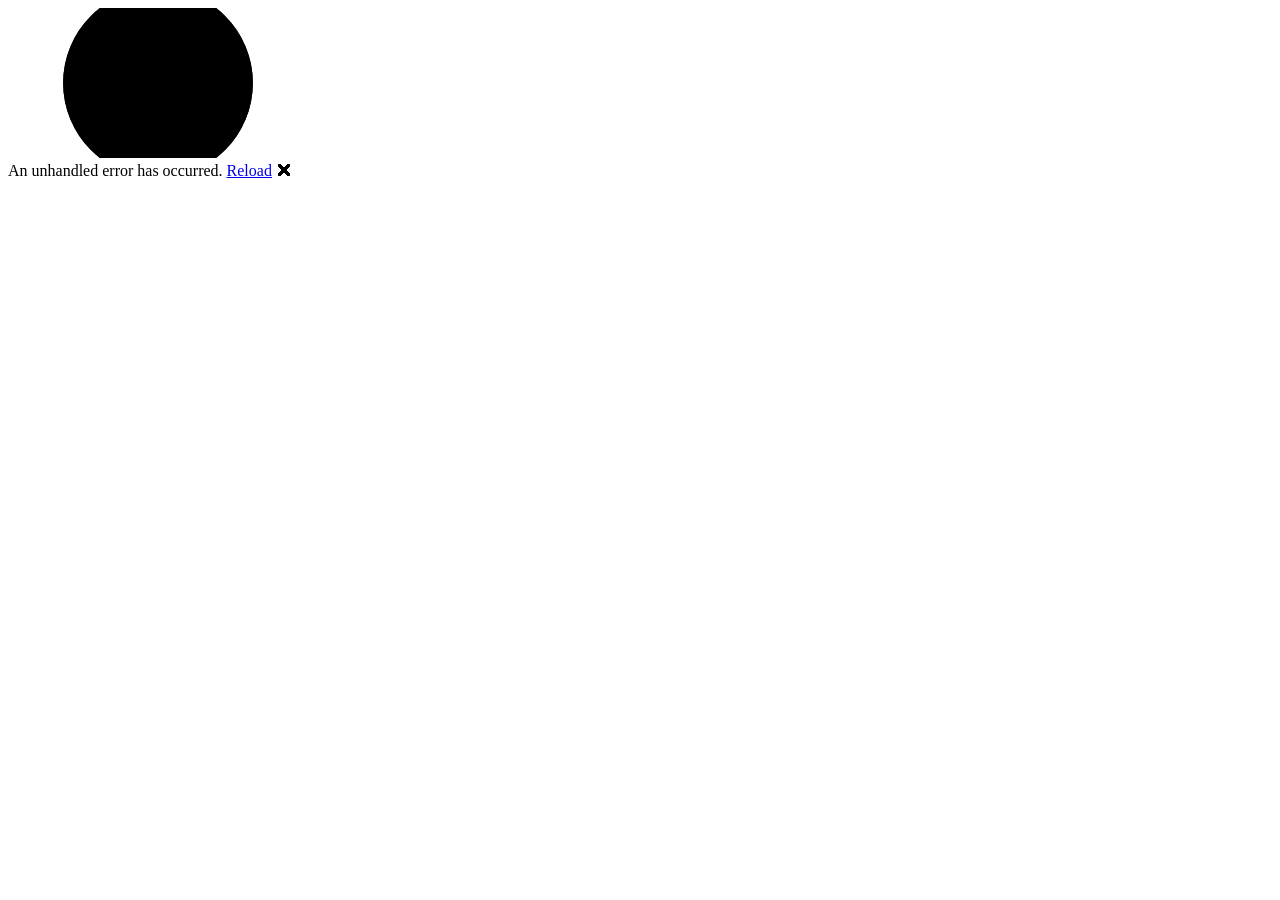
==== index.html @ 6d83def0 "Add index.html" ====
<!DOCTYPE html>
<html lang="en">

<head>
    <meta charset="utf-8" />
    <meta name="viewport" content="width=device-width, initial-scale=1.0" />
    <title>PriceTagPWA</title>
    <base href="/" />
    <link rel="stylesheet" href="lib/bootstrap/dist/css/bootstrap.min.css" />
    <link rel="stylesheet" href="css/app.css" />
    <link rel="icon" type="image/png" href="favicon.png" />
    <link href="PriceTagPWA.styles.css" rel="stylesheet" />
    <link href="manifest.webmanifest" rel="manifest" />
    <link rel="apple-touch-icon" sizes="512x512" href="icon-512.png" />
    <link rel="apple-touch-icon" sizes="192x192" href="icon-192.png" />
</head>

<body>
    <div id="app">
        <svg class="loading-progress">
            <circle r="40%" cx="50%" cy="50%" />
            <circle r="40%" cx="50%" cy="50%" />
        </svg>
        <div class="loading-progress-text"></div>
    </div>

    <div id="blazor-error-ui">
        An unhandled error has occurred.
        <a href="." class="reload">Reload</a>
        <span class="dismiss">🗙</span>
    </div>
    <script src="_framework/blazor.webassembly.js"></script>
    <script>navigator.serviceWorker.register('service-worker.js');</script>
    <script>
        let stream = null;

        async function startCamera() {
            try {
                stream = await navigator.mediaDevices.getUserMedia({
                    video: { facingMode: 'environment' }
                });
                const video = document.getElementById('video');
                video.srcObject = stream;
            } catch (err) {
                alert('Не удалось открыть камеру: ' + err.message);
            }
        }

        function capturePhoto() {
            const video = document.getElementById('video');
            const canvas = document.getElementById('canvas');
            canvas.width = video.videoWidth;
            canvas.height = video.videoHeight;
            canvas.getContext('2d').drawImage(video, 0, 0);
            return canvas.toDataURL('image/jpeg');
        }

        function stopCamera() {
            if (stream) {
                stream.getTracks().forEach(track => track.stop());
                stream = null;
            }
        }
    </script>
</body>

</html>
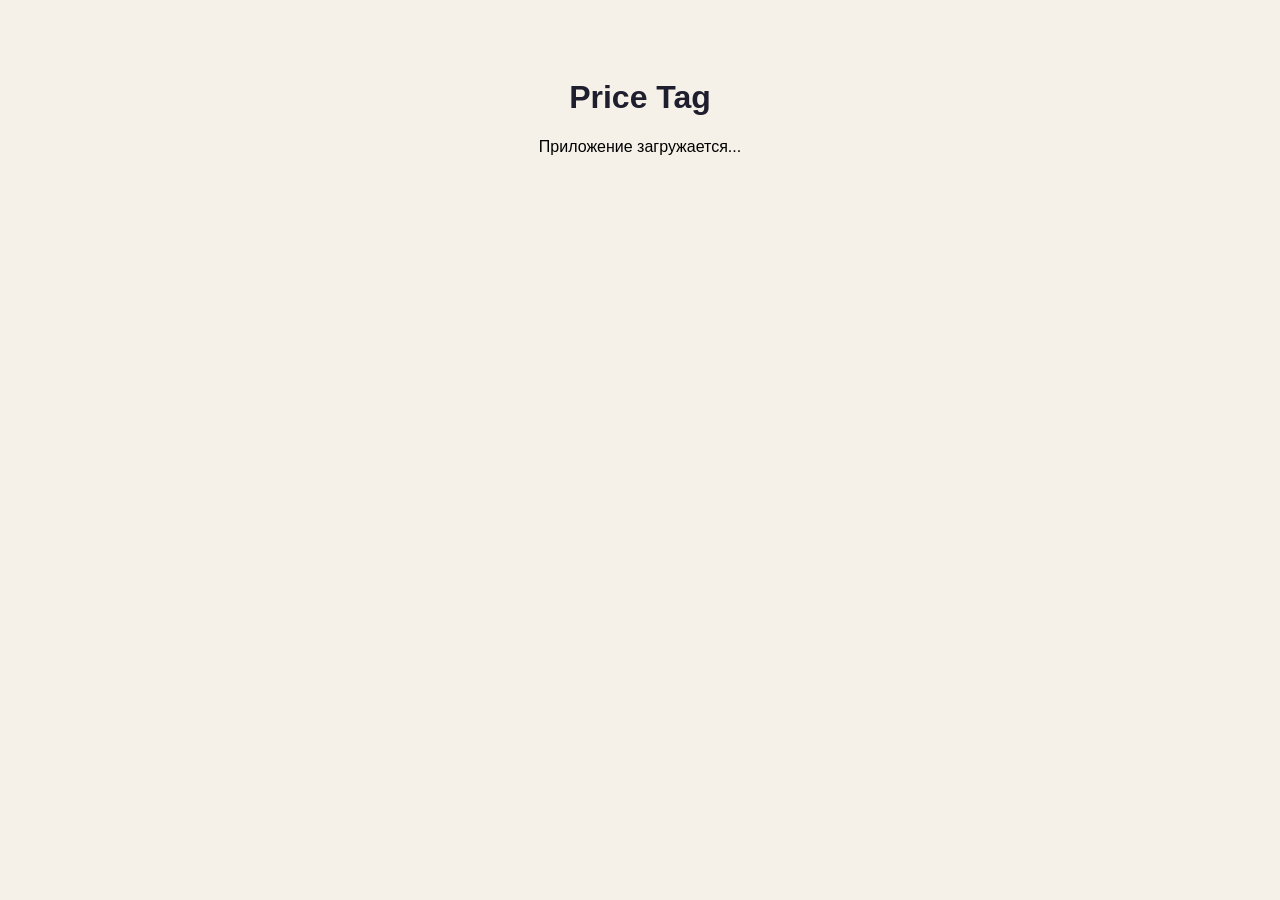
==== commit af6debe8: "Simple test page" ====
--- a/index.html
+++ b/index.html
@@ -1,67 +1,16 @@
 <!DOCTYPE html>
-<html lang="en">
-
+<html>
 <head>
-    <meta charset="utf-8" />
-    <meta name="viewport" content="width=device-width, initial-scale=1.0" />
-    <title>PriceTagPWA</title>
-    <base href="/" />
-    <link rel="stylesheet" href="lib/bootstrap/dist/css/bootstrap.min.css" />
-    <link rel="stylesheet" href="css/app.css" />
-    <link rel="icon" type="image/png" href="favicon.png" />
-    <link href="PriceTagPWA.styles.css" rel="stylesheet" />
-    <link href="manifest.webmanifest" rel="manifest" />
-    <link rel="apple-touch-icon" sizes="512x512" href="icon-512.png" />
-    <link rel="apple-touch-icon" sizes="192x192" href="icon-192.png" />
+    <meta charset="UTF-8">
+    <meta name="viewport" content="width=device-width, initial-scale=1.0">
+    <title>Price Tag</title>
+    <style>
+        body { background: #F5F1E8; font-family: Arial; text-align: center; padding: 50px; }
+        h1 { color: #1E1E2E; }
+    </style>
 </head>
-
 <body>
-    <div id="app">
-        <svg class="loading-progress">
-            <circle r="40%" cx="50%" cy="50%" />
-            <circle r="40%" cx="50%" cy="50%" />
-        </svg>
-        <div class="loading-progress-text"></div>
-    </div>
-
-    <div id="blazor-error-ui">
-        An unhandled error has occurred.
-        <a href="." class="reload">Reload</a>
-        <span class="dismiss">🗙</span>
-    </div>
-    <script src="_framework/blazor.webassembly.js"></script>
-    <script>navigator.serviceWorker.register('service-worker.js');</script>
-    <script>
-        let stream = null;
-
-        async function startCamera() {
-            try {
-                stream = await navigator.mediaDevices.getUserMedia({
-                    video: { facingMode: 'environment' }
-                });
-                const video = document.getElementById('video');
-                video.srcObject = stream;
-            } catch (err) {
-                alert('Не удалось открыть камеру: ' + err.message);
-            }
-        }
-
-        function capturePhoto() {
-            const video = document.getElementById('video');
-            const canvas = document.getElementById('canvas');
-            canvas.width = video.videoWidth;
-            canvas.height = video.videoHeight;
-            canvas.getContext('2d').drawImage(video, 0, 0);
-            return canvas.toDataURL('image/jpeg');
-        }
-
-        function stopCamera() {
-            if (stream) {
-                stream.getTracks().forEach(track => track.stop());
-                stream = null;
-            }
-        }
-    </script>
+    <h1>Price Tag</h1>
+    <p>Приложение загружается...</p>
 </body>
-
-</html>
+</html>
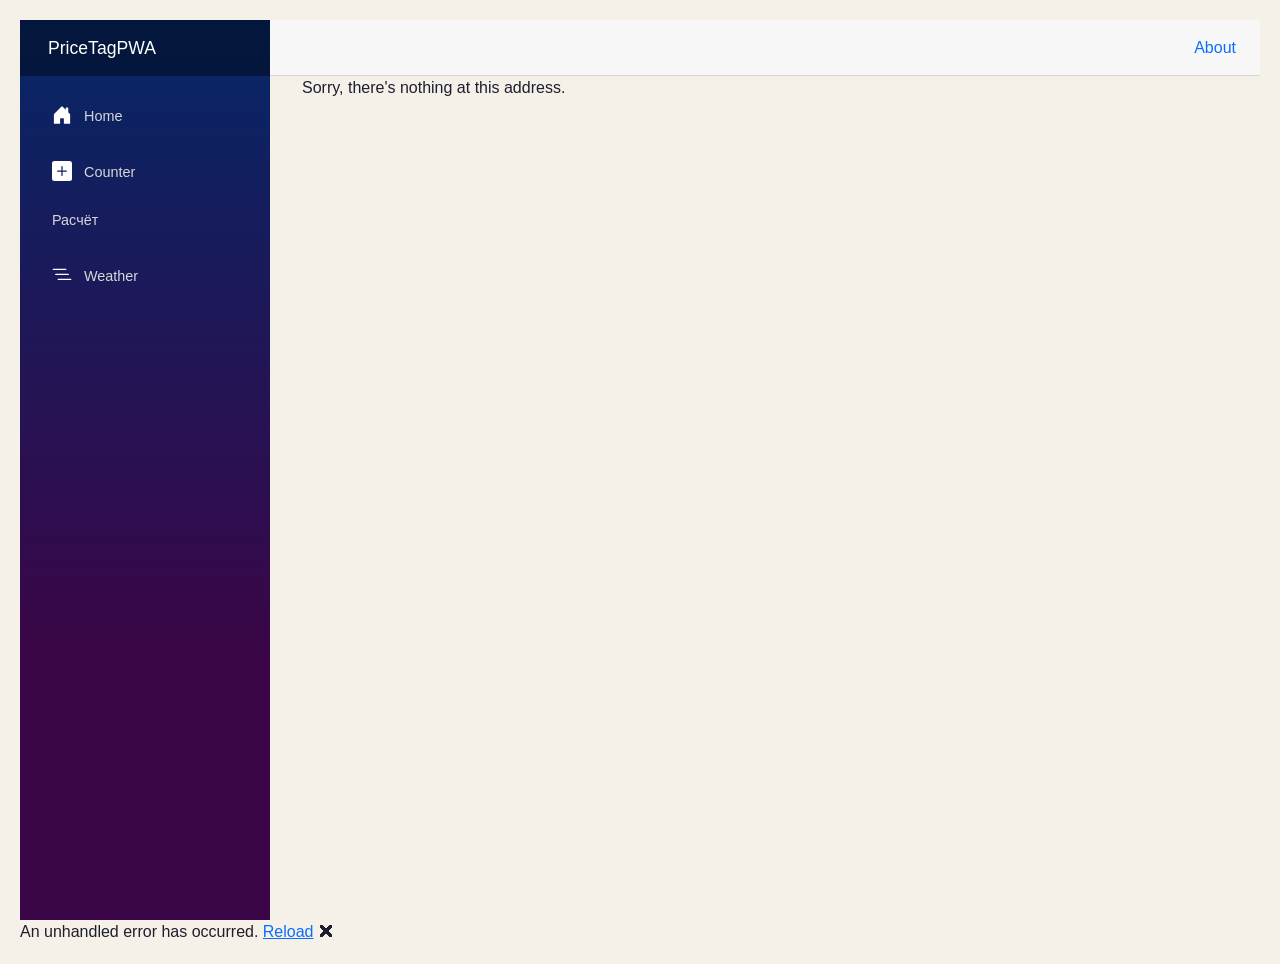
==== commit a521e590: "Restore Blazor index" ====
--- a/index.html
+++ b/index.html
@@ -1,16 +1,67 @@
 <!DOCTYPE html>
-<html>
+<html lang="en">
+
 <head>
-    <meta charset="UTF-8">
-    <meta name="viewport" content="width=device-width, initial-scale=1.0">
-    <title>Price Tag</title>
-    <style>
-        body { background: #F5F1E8; font-family: Arial; text-align: center; padding: 50px; }
-        h1 { color: #1E1E2E; }
-    </style>
+    <meta charset="utf-8" />
+    <meta name="viewport" content="width=device-width, initial-scale=1.0" />
+    <title>PriceTagPWA</title>
+    <base href="/" />
+    <link rel="stylesheet" href="lib/bootstrap/dist/css/bootstrap.min.css" />
+    <link rel="stylesheet" href="css/app.css" />
+    <link rel="icon" type="image/png" href="favicon.png" />
+    <link href="PriceTagPWA.styles.css" rel="stylesheet" />
+    <link href="manifest.webmanifest" rel="manifest" />
+    <link rel="apple-touch-icon" sizes="512x512" href="icon-512.png" />
+    <link rel="apple-touch-icon" sizes="192x192" href="icon-192.png" />
 </head>
+
 <body>
-    <h1>Price Tag</h1>
-    <p>Приложение загружается...</p>
+    <div id="app">
+        <svg class="loading-progress">
+            <circle r="40%" cx="50%" cy="50%" />
+            <circle r="40%" cx="50%" cy="50%" />
+        </svg>
+        <div class="loading-progress-text"></div>
+    </div>
+
+    <div id="blazor-error-ui">
+        An unhandled error has occurred.
+        <a href="." class="reload">Reload</a>
+        <span class="dismiss">🗙</span>
+    </div>
+    <script src="_framework/blazor.webassembly.js"></script>
+    <script>navigator.serviceWorker.register('service-worker.js');</script>
+    <script>
+        let stream = null;
+
+        async function startCamera() {
+            try {
+                stream = await navigator.mediaDevices.getUserMedia({
+                    video: { facingMode: 'environment' }
+                });
+                const video = document.getElementById('video');
+                video.srcObject = stream;
+            } catch (err) {
+                alert('Не удалось открыть камеру: ' + err.message);
+            }
+        }
+
+        function capturePhoto() {
+            const video = document.getElementById('video');
+            const canvas = document.getElementById('canvas');
+            canvas.width = video.videoWidth;
+            canvas.height = video.videoHeight;
+            canvas.getContext('2d').drawImage(video, 0, 0);
+            return canvas.toDataURL('image/jpeg');
+        }
+
+        function stopCamera() {
+            if (stream) {
+                stream.getTracks().forEach(track => track.stop());
+                stream = null;
+            }
+        }
+    </script>
 </body>
-</html>+
+</html>
--- a/css/app.css
+++ b/css/app.css
@@ -0,0 +1,28 @@
+body {
+    background-color: #F5F1E8;
+    color: #1E1E2E;
+    font-family: Arial, sans-serif;
+    margin: 20px;
+}
+
+input {
+    width: 100%;
+    padding: 10px;
+    margin: 6px 0;
+    border: 1px solid #1E1E2E;
+    border-radius: 8px;
+    background: transparent;
+    font-size: 16px;
+}
+
+button {
+    padding: 12px 24px;
+    background: transparent;
+    border: 2px solid #1E1E2E;
+    border-radius: 10px;
+    font-size: 16px;
+    font-weight: bold;
+    color: #1E1E2E;
+    cursor: pointer;
+    margin: 6px;
+}
--- a/PriceTagPWA.styles.css
+++ b/PriceTagPWA.styles.css
@@ -0,0 +1,162 @@
+/* /Layout/MainLayout.razor.rz.scp.css */
+.page[b-a6xgtzlqh4] {
+    position: relative;
+    display: flex;
+    flex-direction: column;
+}
+
+main[b-a6xgtzlqh4] {
+    flex: 1;
+}
+
+.sidebar[b-a6xgtzlqh4] {
+    background-image: linear-gradient(180deg, rgb(5, 39, 103) 0%, #3a0647 70%);
+}
+
+.top-row[b-a6xgtzlqh4] {
+    background-color: #f7f7f7;
+    border-bottom: 1px solid #d6d5d5;
+    justify-content: flex-end;
+    height: 3.5rem;
+    display: flex;
+    align-items: center;
+}
+
+    .top-row[b-a6xgtzlqh4]  a, .top-row[b-a6xgtzlqh4]  .btn-link {
+        white-space: nowrap;
+        margin-left: 1.5rem;
+        text-decoration: none;
+    }
+
+    .top-row[b-a6xgtzlqh4]  a:hover, .top-row[b-a6xgtzlqh4]  .btn-link:hover {
+        text-decoration: underline;
+    }
+
+    .top-row[b-a6xgtzlqh4]  a:first-child {
+        overflow: hidden;
+        text-overflow: ellipsis;
+    }
+
+@media (max-width: 640.98px) {
+    .top-row[b-a6xgtzlqh4] {
+        justify-content: space-between;
+    }
+
+    .top-row[b-a6xgtzlqh4]  a, .top-row[b-a6xgtzlqh4]  .btn-link {
+        margin-left: 0;
+    }
+}
+
+@media (min-width: 641px) {
+    .page[b-a6xgtzlqh4] {
+        flex-direction: row;
+    }
+
+    .sidebar[b-a6xgtzlqh4] {
+        width: 250px;
+        height: 100vh;
+        position: sticky;
+        top: 0;
+    }
+
+    .top-row[b-a6xgtzlqh4] {
+        position: sticky;
+        top: 0;
+        z-index: 1;
+    }
+
+    .top-row.auth[b-a6xgtzlqh4]  a:first-child {
+        flex: 1;
+        text-align: right;
+        width: 0;
+    }
+
+    .top-row[b-a6xgtzlqh4], article[b-a6xgtzlqh4] {
+        padding-left: 2rem !important;
+        padding-right: 1.5rem !important;
+    }
+}
+/* /Layout/NavMenu.razor.rz.scp.css */
+.navbar-toggler[b-42p5v7lmee] {
+    background-color: rgba(255, 255, 255, 0.1);
+}
+
+.top-row[b-42p5v7lmee] {
+    min-height: 3.5rem;
+    background-color: rgba(0,0,0,0.4);
+}
+
+.navbar-brand[b-42p5v7lmee] {
+    font-size: 1.1rem;
+}
+
+.bi[b-42p5v7lmee] {
+    display: inline-block;
+    position: relative;
+    width: 1.25rem;
+    height: 1.25rem;
+    margin-right: 0.75rem;
+    top: -1px;
+    background-size: cover;
+}
+
+.bi-house-door-fill-nav-menu[b-42p5v7lmee] {
+    background-image: url("data:image/svg+xml,%3Csvg xmlns='http://www.w3.org/2000/svg' width='16' height='16' fill='white' class='bi bi-house-door-fill' viewBox='0 0 16 16'%3E%3Cpath d='M6.5 14.5v-3.505c0-.245.25-.495.5-.495h2c.25 0 .5.25.5.5v3.5a.5.5 0 0 0 .5.5h4a.5.5 0 0 0 .5-.5v-7a.5.5 0 0 0-.146-.354L13 5.793V2.5a.5.5 0 0 0-.5-.5h-1a.5.5 0 0 0-.5.5v1.293L8.354 1.146a.5.5 0 0 0-.708 0l-6 6A.5.5 0 0 0 1.5 7.5v7a.5.5 0 0 0 .5.5h4a.5.5 0 0 0 .5-.5Z'/%3E%3C/svg%3E");
+}
+
+.bi-plus-square-fill-nav-menu[b-42p5v7lmee] {
+    background-image: url("data:image/svg+xml,%3Csvg xmlns='http://www.w3.org/2000/svg' width='16' height='16' fill='white' class='bi bi-plus-square-fill' viewBox='0 0 16 16'%3E%3Cpath d='M2 0a2 2 0 0 0-2 2v12a2 2 0 0 0 2 2h12a2 2 0 0 0 2-2V2a2 2 0 0 0-2-2H2zm6.5 4.5v3h3a.5.5 0 0 1 0 1h-3v3a.5.5 0 0 1-1 0v-3h-3a.5.5 0 0 1 0-1h3v-3a.5.5 0 0 1 1 0z'/%3E%3C/svg%3E");
+}
+
+.bi-list-nested-nav-menu[b-42p5v7lmee] {
+    background-image: url("data:image/svg+xml,%3Csvg xmlns='http://www.w3.org/2000/svg' width='16' height='16' fill='white' class='bi bi-list-nested' viewBox='0 0 16 16'%3E%3Cpath fill-rule='evenodd' d='M4.5 11.5A.5.5 0 0 1 5 11h10a.5.5 0 0 1 0 1H5a.5.5 0 0 1-.5-.5zm-2-4A.5.5 0 0 1 3 7h10a.5.5 0 0 1 0 1H3a.5.5 0 0 1-.5-.5zm-2-4A.5.5 0 0 1 1 3h10a.5.5 0 0 1 0 1H1a.5.5 0 0 1-.5-.5z'/%3E%3C/svg%3E");
+}
+
+.nav-item[b-42p5v7lmee] {
+    font-size: 0.9rem;
+    padding-bottom: 0.5rem;
+}
+
+    .nav-item:first-of-type[b-42p5v7lmee] {
+        padding-top: 1rem;
+    }
+
+    .nav-item:last-of-type[b-42p5v7lmee] {
+        padding-bottom: 1rem;
+    }
+
+    .nav-item[b-42p5v7lmee]  a {
+        color: #d7d7d7;
+        border-radius: 4px;
+        height: 3rem;
+        display: flex;
+        align-items: center;
+        line-height: 3rem;
+    }
+
+.nav-item[b-42p5v7lmee]  a.active {
+    background-color: rgba(255,255,255,0.37);
+    color: white;
+}
+
+.nav-item[b-42p5v7lmee]  a:hover {
+    background-color: rgba(255,255,255,0.1);
+    color: white;
+}
+
+@media (min-width: 641px) {
+    .navbar-toggler[b-42p5v7lmee] {
+        display: none;
+    }
+
+    .collapse[b-42p5v7lmee] {
+        /* Never collapse the sidebar for wide screens */
+        display: block;
+    }
+
+    .nav-scrollable[b-42p5v7lmee] {
+        /* Allow sidebar to scroll for tall menus */
+        height: calc(100vh - 3.5rem);
+        overflow-y: auto;
+    }
+}
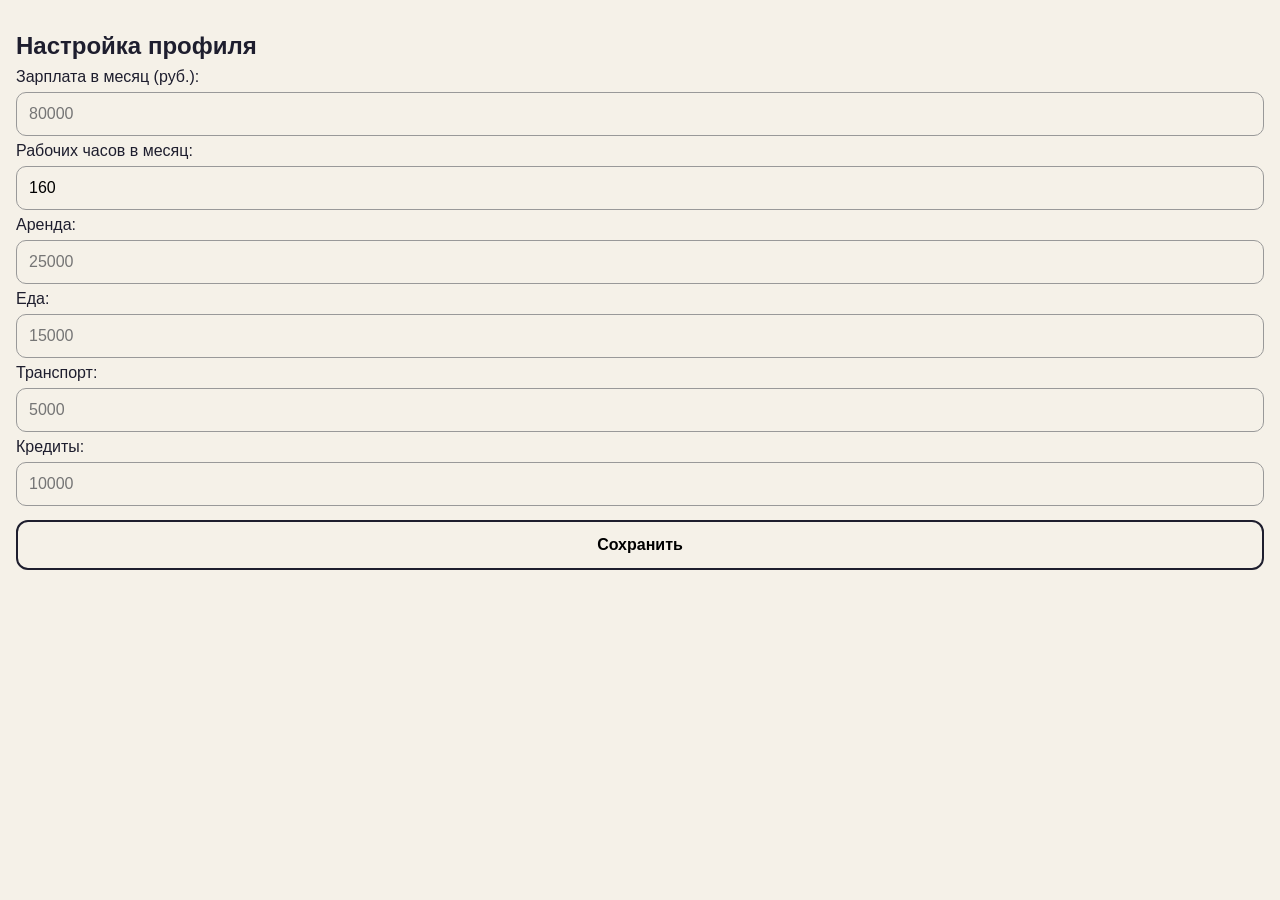
==== commit 6d166544: "Simple HTML app" ====
--- a/index.html
+++ b/index.html
@@ -1,67 +1,126 @@
 <!DOCTYPE html>
-<html lang="en">
-
+<html lang="ru">
 <head>
-    <meta charset="utf-8" />
-    <meta name="viewport" content="width=device-width, initial-scale=1.0" />
-    <title>PriceTagPWA</title>
-    <base href="/" />
-    <link rel="stylesheet" href="lib/bootstrap/dist/css/bootstrap.min.css" />
-    <link rel="stylesheet" href="css/app.css" />
-    <link rel="icon" type="image/png" href="favicon.png" />
-    <link href="PriceTagPWA.styles.css" rel="stylesheet" />
-    <link href="manifest.webmanifest" rel="manifest" />
-    <link rel="apple-touch-icon" sizes="512x512" href="icon-512.png" />
-    <link rel="apple-touch-icon" sizes="192x192" href="icon-192.png" />
+    <meta charset="UTF-8">
+    <meta name="viewport" content="width=device-width, initial-scale=1.0">
+    <title>Price Tag</title>
+    <link rel="manifest" href="manifest.webmanifest">
+    <style>
+        * { box-sizing: border-box; margin: 0; padding: 0; }
+        body { background: #F5F1E8; font-family: Arial; padding: 16px; color: #1E1E2E; }
+        input { width: 100%; padding: 12px; margin: 6px 0; border: 1px solid #999; border-radius: 10px; background: transparent; font-size: 16px; }
+        button { width: 100%; padding: 14px; margin: 8px 0; border: 2px solid #1E1E2E; border-radius: 12px; background: transparent; font-size: 16px; font-weight: bold; cursor: pointer; }
+        .result { padding: 16px; border: 2px solid #1E1E2E; border-radius: 12px; margin-top: 16px; }
+        .hidden { display: none; }
+        h2 { margin: 16px 0 8px; }
+    </style>
 </head>
-
 <body>
-    <div id="app">
-        <svg class="loading-progress">
-            <circle r="40%" cx="50%" cy="50%" />
-            <circle r="40%" cx="50%" cy="50%" />
-        </svg>
-        <div class="loading-progress-text"></div>
+    <!-- Экран профиля -->
+    <div id="profileScreen">
+        <h2>Настройка профиля</h2>
+        <label>Зарплата в месяц (руб.):</label>
+        <input id="salary" type="number" placeholder="80000">
+        <label>Рабочих часов в месяц:</label>
+        <input id="hours" type="number" value="160" placeholder="160">
+        <label>Аренда:</label>
+        <input id="rent" type="number" placeholder="25000">
+        <label>Еда:</label>
+        <input id="food" type="number" placeholder="15000">
+        <label>Транспорт:</label>
+        <input id="transport" type="number" placeholder="5000">
+        <label>Кредиты:</label>
+        <input id="debts" type="number" placeholder="10000">
+        <button onclick="saveProfile()">Сохранить</button>
+        <p id="profileMsg"></p>
     </div>
 
-    <div id="blazor-error-ui">
-        An unhandled error has occurred.
-        <a href="." class="reload">Reload</a>
-        <span class="dismiss">🗙</span>
+    <!-- Экран расчёта -->
+    <div id="calcScreen" class="hidden">
+        <h2>Расчёт цены</h2>
+        <p id="rateInfo"></p>
+        <label>Цена товара (руб.):</label>
+        <input id="price" type="number" placeholder="2999">
+        <button onclick="calculate()">Рассчитать</button>
+        <div id="resultBox" class="result hidden"></div>
+        <button onclick="openCamera()">📸 Сканировать ценник</button>
+        <button onclick="showProfile()">⚙️ Изменить профиль</button>
+        <video id="video" width="100%" autoplay playsinline class="hidden"></video>
+        <button id="captureBtn" onclick="capturePhoto()" class="hidden">Сделать снимок</button>
     </div>
-    <script src="_framework/blazor.webassembly.js"></script>
-    <script>navigator.serviceWorker.register('service-worker.js');</script>
+
     <script>
+        let profile = null;
         let stream = null;
 
-        async function startCamera() {
+        function saveProfile() {
+            let s = +document.getElementById('salary').value;
+            let h = +document.getElementById('hours').value;
+            let r = +document.getElementById('rent').value;
+            let f = +document.getElementById('food').value;
+            let t = +document.getElementById('transport').value;
+            let d = +document.getElementById('debts').value;
+
+            if (!s || !h) { document.getElementById('profileMsg').innerText = 'Введите зарплату и часы!'; return; }
+
+            let net = s * 0.87;
+            let expenses = r + f + t + d;
+            let free = net - expenses;
+            let rate = h > 0 ? free / h : 0;
+
+            if (free <= 0) { document.getElementById('profileMsg').innerText = 'Расходы превышают доходы!'; return; }
+
+            profile = { salary: s, hours: h, rent: r, food: f, transport: t, debts: d, net, expenses, free, rate };
+            document.getElementById('profileMsg').innerText = '✅ 1 час = ' + rate.toFixed(2) + ' руб.';
+            document.getElementById('profileScreen').classList.add('hidden');
+            document.getElementById('calcScreen').classList.remove('hidden');
+            document.getElementById('rateInfo').innerText = 'Стоимость часа: ' + rate.toFixed(2) + ' руб.';
+        }
+
+        function showProfile() {
+            document.getElementById('calcScreen').classList.add('hidden');
+            document.getElementById('profileScreen').classList.remove('hidden');
+        }
+
+        function calculate() {
+            let price = +document.getElementById('price').value;
+            if (!profile || !price) return;
+
+            let hours = price / profile.rate;
+            let days = hours / 8;
+            let weeks = hours / 40;
+
+            document.getElementById('resultBox').innerHTML = 
+                '<p><strong>💰 Цена:</strong> ' + price + ' руб.</p>' +
+                '<p><strong>⏱ Часов жизни:</strong> ' + hours.toFixed(2) + '</p>' +
+                '<p><strong>📅 Рабочих дней:</strong> ' + days.toFixed(1) + '</p>' +
+                '<p><strong>📆 Рабочих недель:</strong> ' + weeks.toFixed(2) + '</p>' +
+                '<p><em>«Ты готов отдать столько жизни за эту вещь?»</em></p>';
+            document.getElementById('resultBox').classList.remove('hidden');
+        }
+
+        async function openCamera() {
+            let video = document.getElementById('video');
+            video.classList.remove('hidden');
+            document.getElementById('captureBtn').classList.remove('hidden');
             try {
-                stream = await navigator.mediaDevices.getUserMedia({
-                    video: { facingMode: 'environment' }
-                });
-                const video = document.getElementById('video');
+                stream = await navigator.mediaDevices.getUserMedia({ video: { facingMode: 'environment' } });
                 video.srcObject = stream;
-            } catch (err) {
-                alert('Не удалось открыть камеру: ' + err.message);
+            } catch(e) {
+                alert('Камера недоступна');
             }
         }
 
         function capturePhoto() {
-            const video = document.getElementById('video');
-            const canvas = document.getElementById('canvas');
-            canvas.width = video.videoWidth;
-            canvas.height = video.videoHeight;
-            canvas.getContext('2d').drawImage(video, 0, 0);
-            return canvas.toDataURL('image/jpeg');
-        }
-
-        function stopCamera() {
-            if (stream) {
-                stream.getTracks().forEach(track => track.stop());
-                stream = null;
+            let price = prompt('Введите цену с ценника:');
+            if (price) {
+                document.getElementById('price').value = price;
+                calculate();
             }
+            if (stream) { stream.getTracks().forEach(t => t.stop()); }
+            document.getElementById('video').classList.add('hidden');
+            document.getElementById('captureBtn').classList.add('hidden');
         }
     </script>
 </body>
-
-</html>
+</html>
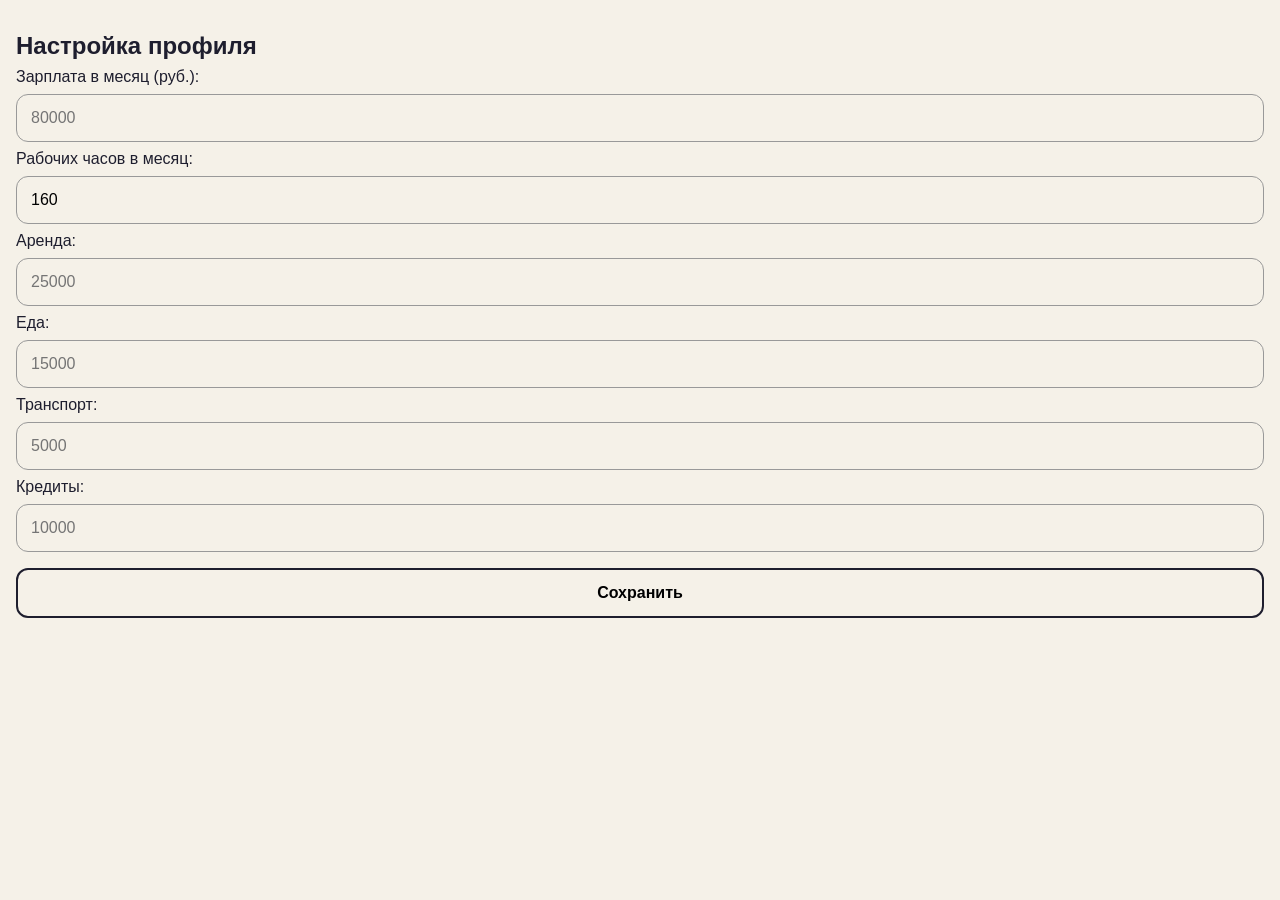
==== commit 66633b83: "Camera fix" ====
--- a/index.html
+++ b/index.html
@@ -4,19 +4,19 @@
     <meta charset="UTF-8">
     <meta name="viewport" content="width=device-width, initial-scale=1.0">
     <title>Price Tag</title>
-    <link rel="manifest" href="manifest.webmanifest">
     <style>
         * { box-sizing: border-box; margin: 0; padding: 0; }
         body { background: #F5F1E8; font-family: Arial; padding: 16px; color: #1E1E2E; }
-        input { width: 100%; padding: 12px; margin: 6px 0; border: 1px solid #999; border-radius: 10px; background: transparent; font-size: 16px; }
-        button { width: 100%; padding: 14px; margin: 8px 0; border: 2px solid #1E1E2E; border-radius: 12px; background: transparent; font-size: 16px; font-weight: bold; cursor: pointer; }
+        input, button { width: 100%; padding: 14px; margin: 8px 0; border-radius: 12px; font-size: 16px; }
+        input { border: 1px solid #999; background: transparent; }
+        button { border: 2px solid #1E1E2E; background: transparent; font-weight: bold; cursor: pointer; }
         .result { padding: 16px; border: 2px solid #1E1E2E; border-radius: 12px; margin-top: 16px; }
         .hidden { display: none; }
         h2 { margin: 16px 0 8px; }
+        video { width: 100%; border-radius: 12px; margin: 8px 0; }
     </style>
 </head>
 <body>
-    <!-- Экран профиля -->
     <div id="profileScreen">
         <h2>Настройка профиля</h2>
         <label>Зарплата в месяц (руб.):</label>
@@ -35,7 +35,6 @@
         <p id="profileMsg"></p>
     </div>
 
-    <!-- Экран расчёта -->
     <div id="calcScreen" class="hidden">
         <h2>Расчёт цены</h2>
         <p id="rateInfo"></p>
@@ -44,33 +43,26 @@
         <button onclick="calculate()">Рассчитать</button>
         <div id="resultBox" class="result hidden"></div>
         <button onclick="openCamera()">📸 Сканировать ценник</button>
+        <input type="file" id="cameraInput" accept="image/*" capture="environment" onchange="onFileSelected(this)" class="hidden">
+        <video id="video" class="hidden" autoplay playsinline></video>
+        <button id="captureBtn" class="hidden" onclick="capturePhoto()">📷 Сделать снимок</button>
         <button onclick="showProfile()">⚙️ Изменить профиль</button>
-        <video id="video" width="100%" autoplay playsinline class="hidden"></video>
-        <button id="captureBtn" onclick="capturePhoto()" class="hidden">Сделать снимок</button>
     </div>
 
     <script>
-        let profile = null;
-        let stream = null;
+        let profile = null, stream = null;
 
         function saveProfile() {
             let s = +document.getElementById('salary').value;
             let h = +document.getElementById('hours').value;
-            let r = +document.getElementById('rent').value;
-            let f = +document.getElementById('food').value;
-            let t = +document.getElementById('transport').value;
-            let d = +document.getElementById('debts').value;
-
+            let r = +document.getElementById('rent').value || 0;
+            let f = +document.getElementById('food').value || 0;
+            let t = +document.getElementById('transport').value || 0;
+            let d = +document.getElementById('debts').value || 0;
             if (!s || !h) { document.getElementById('profileMsg').innerText = 'Введите зарплату и часы!'; return; }
-
-            let net = s * 0.87;
-            let expenses = r + f + t + d;
-            let free = net - expenses;
-            let rate = h > 0 ? free / h : 0;
-
+            let net = s * 0.87, expenses = r + f + t + d, free = net - expenses, rate = h > 0 ? free / h : 0;
             if (free <= 0) { document.getElementById('profileMsg').innerText = 'Расходы превышают доходы!'; return; }
-
-            profile = { salary: s, hours: h, rent: r, food: f, transport: t, debts: d, net, expenses, free, rate };
+            profile = { s, h, r, f, t, d, net, expenses, free, rate };
             document.getElementById('profileMsg').innerText = '✅ 1 час = ' + rate.toFixed(2) + ' руб.';
             document.getElementById('profileScreen').classList.add('hidden');
             document.getElementById('calcScreen').classList.remove('hidden');
@@ -82,15 +74,11 @@
             document.getElementById('profileScreen').classList.remove('hidden');
         }
 
-        function calculate() {
-            let price = +document.getElementById('price').value;
+        function calculate(priceVal) {
+            let price = priceVal || +document.getElementById('price').value;
             if (!profile || !price) return;
-
-            let hours = price / profile.rate;
-            let days = hours / 8;
-            let weeks = hours / 40;
-
-            document.getElementById('resultBox').innerHTML = 
+            let hours = price / profile.rate, days = hours / 8, weeks = hours / 40;
+            document.getElementById('resultBox').innerHTML =
                 '<p><strong>💰 Цена:</strong> ' + price + ' руб.</p>' +
                 '<p><strong>⏱ Часов жизни:</strong> ' + hours.toFixed(2) + '</p>' +
                 '<p><strong>📅 Рабочих дней:</strong> ' + days.toFixed(1) + '</p>' +
@@ -99,7 +87,21 @@
             document.getElementById('resultBox').classList.remove('hidden');
         }
 
-        async function openCamera() {
+        function openCamera() {
+            document.getElementById('cameraInput').click();
+        }
+
+        function onFileSelected(input) {
+            if (input.files && input.files[0]) {
+                let price = prompt('📸 Введите цену с ценника:', '');
+                if (price) {
+                    document.getElementById('price').value = price;
+                    calculate(+price);
+                }
+            }
+        }
+
+        async function startLiveCamera() {
             let video = document.getElementById('video');
             video.classList.remove('hidden');
             document.getElementById('captureBtn').classList.remove('hidden');
@@ -107,17 +109,21 @@
                 stream = await navigator.mediaDevices.getUserMedia({ video: { facingMode: 'environment' } });
                 video.srcObject = stream;
             } catch(e) {
-                alert('Камера недоступна');
+                alert('Камера недоступна: ' + e.message);
             }
         }
 
         function capturePhoto() {
-            let price = prompt('Введите цену с ценника:');
+            let price = prompt('📸 Введите цену с ценника:', '');
             if (price) {
                 document.getElementById('price').value = price;
-                calculate();
+                calculate(+price);
             }
-            if (stream) { stream.getTracks().forEach(t => t.stop()); }
+            stopCamera();
+        }
+
+        function stopCamera() {
+            if (stream) { stream.getTracks().forEach(t => t.stop()); stream = null; }
             document.getElementById('video').classList.add('hidden');
             document.getElementById('captureBtn').classList.add('hidden');
         }
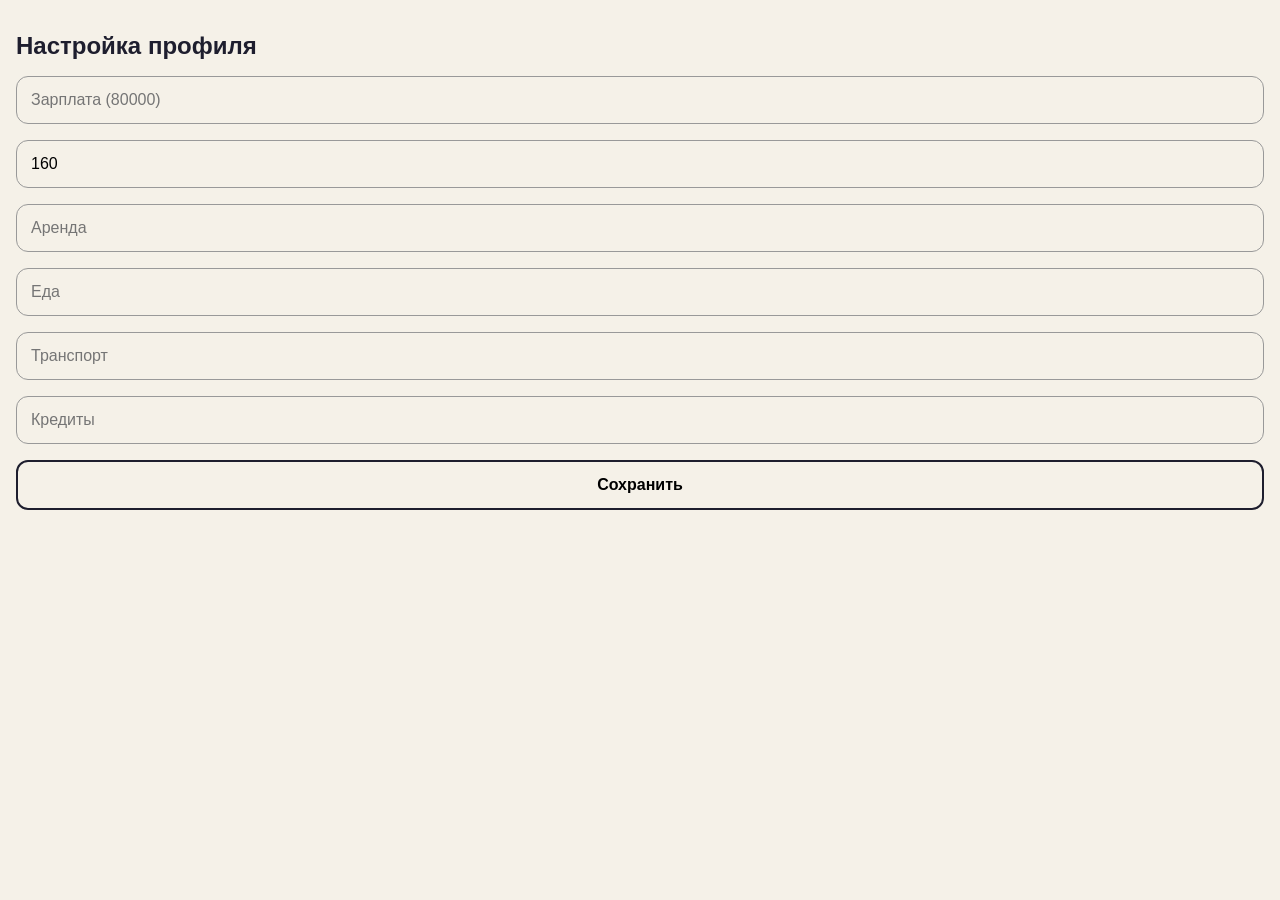
==== commit 5fa1e58c: "Simple camera + manual input" ====
--- a/index.html
+++ b/index.html
@@ -13,24 +13,18 @@
         .result { padding: 16px; border: 2px solid #1E1E2E; border-radius: 12px; margin-top: 16px; }
         .hidden { display: none; }
         h2 { margin: 16px 0 8px; }
-        video { width: 100%; border-radius: 12px; margin: 8px 0; }
+        #preview { width: 100%; border-radius: 12px; margin: 8px 0; }
     </style>
 </head>
 <body>
     <div id="profileScreen">
         <h2>Настройка профиля</h2>
-        <label>Зарплата в месяц (руб.):</label>
-        <input id="salary" type="number" placeholder="80000">
-        <label>Рабочих часов в месяц:</label>
-        <input id="hours" type="number" value="160" placeholder="160">
-        <label>Аренда:</label>
-        <input id="rent" type="number" placeholder="25000">
-        <label>Еда:</label>
-        <input id="food" type="number" placeholder="15000">
-        <label>Транспорт:</label>
-        <input id="transport" type="number" placeholder="5000">
-        <label>Кредиты:</label>
-        <input id="debts" type="number" placeholder="10000">
+        <input id="salary" type="number" placeholder="Зарплата (80000)">
+        <input id="hours" type="number" value="160" placeholder="Часов в месяц">
+        <input id="rent" type="number" placeholder="Аренда">
+        <input id="food" type="number" placeholder="Еда">
+        <input id="transport" type="number" placeholder="Транспорт">
+        <input id="debts" type="number" placeholder="Кредиты">
         <button onclick="saveProfile()">Сохранить</button>
         <p id="profileMsg"></p>
     </div>
@@ -38,19 +32,21 @@
     <div id="calcScreen" class="hidden">
         <h2>Расчёт цены</h2>
         <p id="rateInfo"></p>
-        <label>Цена товара (руб.):</label>
-        <input id="price" type="number" placeholder="2999">
+        <input id="price" type="number" placeholder="Цена товара (2999)">
         <button onclick="calculate()">Рассчитать</button>
         <div id="resultBox" class="result hidden"></div>
         <button onclick="openCamera()">📸 Сканировать ценник</button>
-        <input type="file" id="cameraInput" accept="image/*" capture="environment" onchange="onFileSelected(this)" class="hidden">
-        <video id="video" class="hidden" autoplay playsinline></video>
-        <button id="captureBtn" class="hidden" onclick="capturePhoto()">📷 Сделать снимок</button>
+        <input type="file" id="cameraInput" accept="image/*" capture="environment" onchange="onPhotoTaken(this)" class="hidden">
+        <img id="preview" class="hidden" alt="Фото ценника">
+        <div id="photoActions" class="hidden">
+            <input id="priceFromPhoto" type="number" placeholder="Введите цену с фото">
+            <button onclick="calculateFromPhoto()">✅ Подтвердить</button>
+        </div>
         <button onclick="showProfile()">⚙️ Изменить профиль</button>
     </div>
 
     <script>
-        let profile = null, stream = null;
+        let profile = null;
 
         function saveProfile() {
             let s = +document.getElementById('salary').value;
@@ -62,21 +58,19 @@
             if (!s || !h) { document.getElementById('profileMsg').innerText = 'Введите зарплату и часы!'; return; }
             let net = s * 0.87, expenses = r + f + t + d, free = net - expenses, rate = h > 0 ? free / h : 0;
             if (free <= 0) { document.getElementById('profileMsg').innerText = 'Расходы превышают доходы!'; return; }
-            profile = { s, h, r, f, t, d, net, expenses, free, rate };
+            profile = { rate };
             document.getElementById('profileMsg').innerText = '✅ 1 час = ' + rate.toFixed(2) + ' руб.';
             document.getElementById('profileScreen').classList.add('hidden');
             document.getElementById('calcScreen').classList.remove('hidden');
             document.getElementById('rateInfo').innerText = 'Стоимость часа: ' + rate.toFixed(2) + ' руб.';
         }
 
-        function showProfile() {
-            document.getElementById('calcScreen').classList.add('hidden');
-            document.getElementById('profileScreen').classList.remove('hidden');
-        }
+        function showProfile() { document.getElementById('calcScreen').classList.add('hidden'); document.getElementById('profileScreen').classList.remove('hidden'); }
 
         function calculate(priceVal) {
             let price = priceVal || +document.getElementById('price').value;
             if (!profile || !price) return;
+            document.getElementById('price').value = price;
             let hours = price / profile.rate, days = hours / 8, weeks = hours / 40;
             document.getElementById('resultBox').innerHTML =
                 '<p><strong>💰 Цена:</strong> ' + price + ' руб.</p>' +
@@ -87,45 +81,20 @@
             document.getElementById('resultBox').classList.remove('hidden');
         }
 
-        function openCamera() {
-            document.getElementById('cameraInput').click();
+        function openCamera() { document.getElementById('cameraInput').click(); }
+
+        function onPhotoTaken(input) {
+            if (!input.files || !input.files[0]) return;
+            let preview = document.getElementById('preview');
+            preview.src = URL.createObjectURL(input.files[0]);
+            preview.classList.remove('hidden');
+            document.getElementById('photoActions').classList.remove('hidden');
+            document.getElementById('priceFromPhoto').focus();
         }
 
-        function onFileSelected(input) {
-            if (input.files && input.files[0]) {
-                let price = prompt('📸 Введите цену с ценника:', '');
-                if (price) {
-                    document.getElementById('price').value = price;
-                    calculate(+price);
-                }
-            }
-        }
-
-        async function startLiveCamera() {
-            let video = document.getElementById('video');
-            video.classList.remove('hidden');
-            document.getElementById('captureBtn').classList.remove('hidden');
-            try {
-                stream = await navigator.mediaDevices.getUserMedia({ video: { facingMode: 'environment' } });
-                video.srcObject = stream;
-            } catch(e) {
-                alert('Камера недоступна: ' + e.message);
-            }
-        }
-
-        function capturePhoto() {
-            let price = prompt('📸 Введите цену с ценника:', '');
-            if (price) {
-                document.getElementById('price').value = price;
-                calculate(+price);
-            }
-            stopCamera();
-        }
-
-        function stopCamera() {
-            if (stream) { stream.getTracks().forEach(t => t.stop()); stream = null; }
-            document.getElementById('video').classList.add('hidden');
-            document.getElementById('captureBtn').classList.add('hidden');
+        function calculateFromPhoto() {
+            let price = +document.getElementById('priceFromPhoto').value;
+            if (price) calculate(price);
         }
     </script>
 </body>
